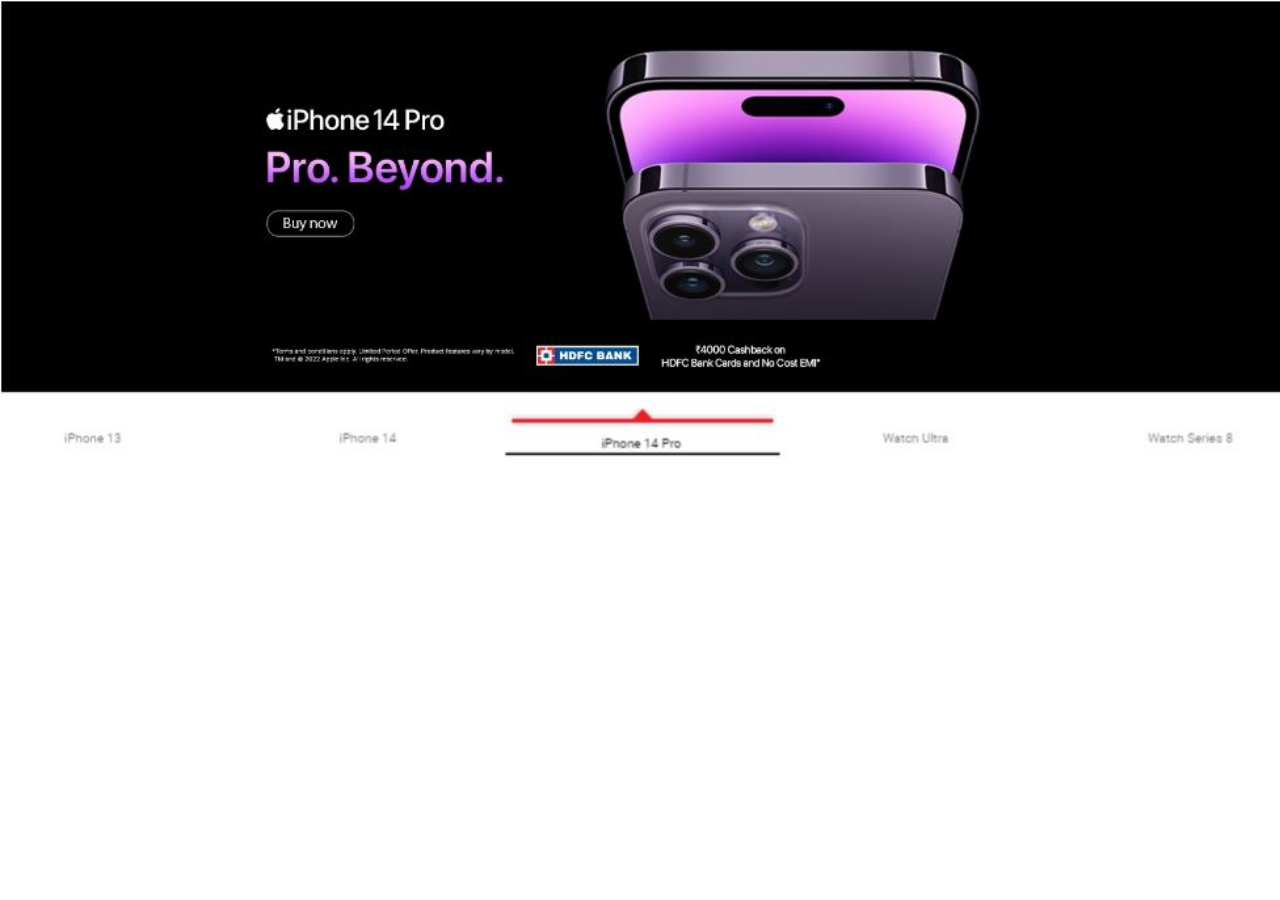
==== slider.html @ 4de7ca47 "updated" ====
<!DOCTYPE html>
<html lang="en">
<head>
    <meta charset="UTF-8">
    <meta http-equiv="X-UA-Compatible" content="IE=edge">
    <meta name="viewport" content="width=device-width, initial-scale=1.0">
    <title>Document</title>
</head>
<style>

body{
    background-size: cover;
    background-repeat: no-repeat;
    animation: slider 5s infinite;
    background-image: url("slidermg/sl1.JPG");
    opacity: 0%;
}

@keyframes slider {
    0%{
        background-image: url("slidermg/sl1.JPG");
    }
    10%{
        background-image: url("slidermg/sl1.JPG");
    }
    20%{
        background-image: url("slidermg/sl3.JPG");
    }
    30%{
        background-image: url("slidermg/sl1.JPG");
    }
    50%{
        background-image: url("slidermg/sl1.JPG");
    }
    100%{
        background-image: url("slidermg/sl3.JPG");
    }
}


</style>
<body>
    
</body>
</html>
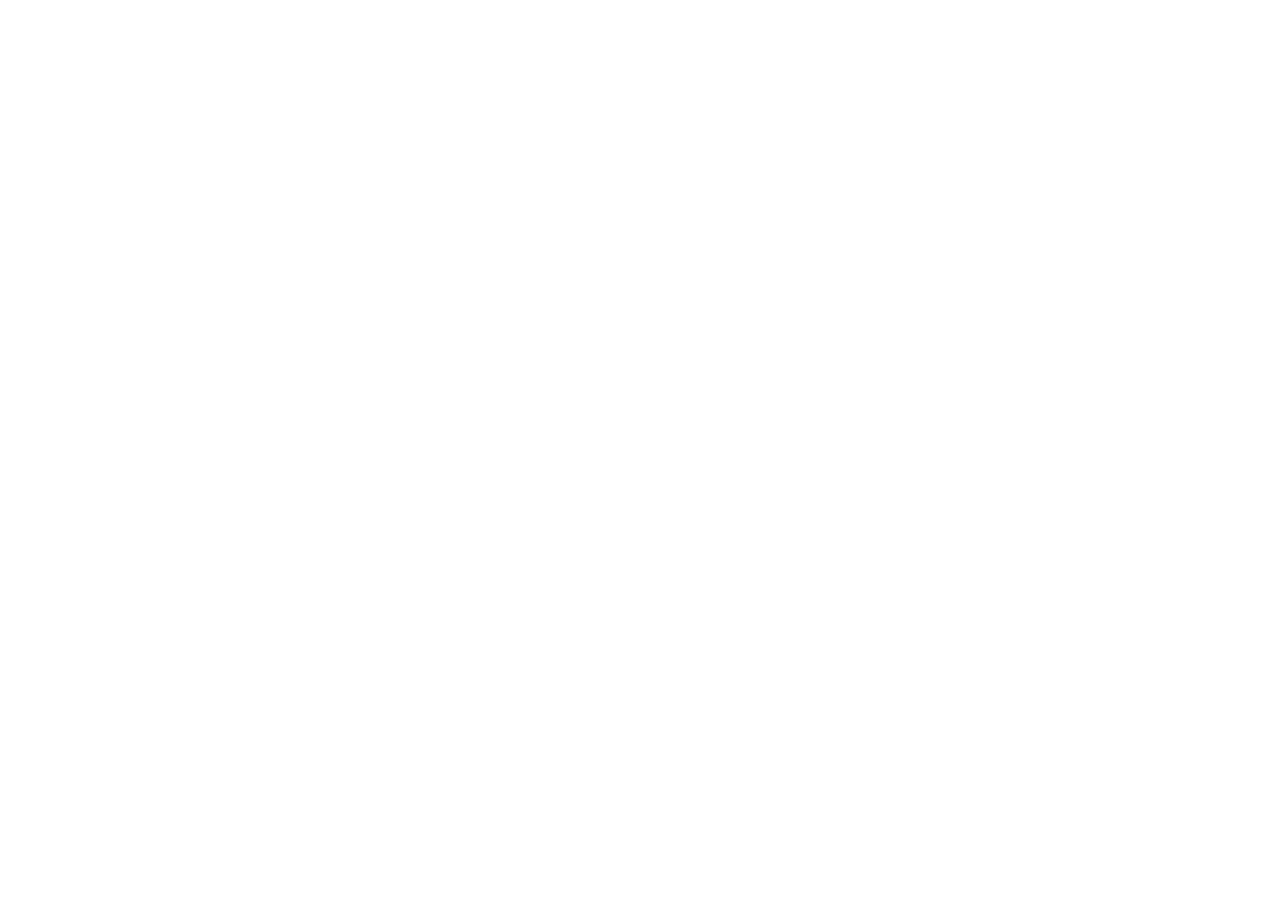
==== commit 88f9a9b2: "updated" ====
--- a/slider.html
+++ b/slider.html
@@ -11,17 +11,17 @@
 body{
     background-size: cover;
     background-repeat: no-repeat;
-    animation: slider 5s infinite;
-    background-image: url("slidermg/sl1.JPG");
-    opacity: 0%;
+    animation: slider 15s infinite;
+    overflow: hidden;
 }
+
 
 @keyframes slider {
     0%{
         background-image: url("slidermg/sl1.JPG");
     }
     10%{
-        background-image: url("slidermg/sl1.JPG");
+        background-image: url("slidermg/sl2.JPG");
     }
     20%{
         background-image: url("slidermg/sl3.JPG");
@@ -29,12 +29,29 @@
     30%{
         background-image: url("slidermg/sl1.JPG");
     }
+    40%{
+        background-image: url("slidermg/sl2.JPG");
+    }
     50%{
+        background-image: url("slidermg/sl3.JPG");
+    }
+    60%{
+        background-image: url("slidermg/sl1.JPG");
+    }
+    70%{
+        background-image: url("slidermg/sl2.JPG");
+    }
+    80%{
+        background-image: url("slidermg/sl3.JPG");
+    }
+    90%{
         background-image: url("slidermg/sl1.JPG");
     }
     100%{
-        background-image: url("slidermg/sl3.JPG");
+        background-image: url("slidermg/sl2.JPG");
     }
+    
+    
 }
 
 
